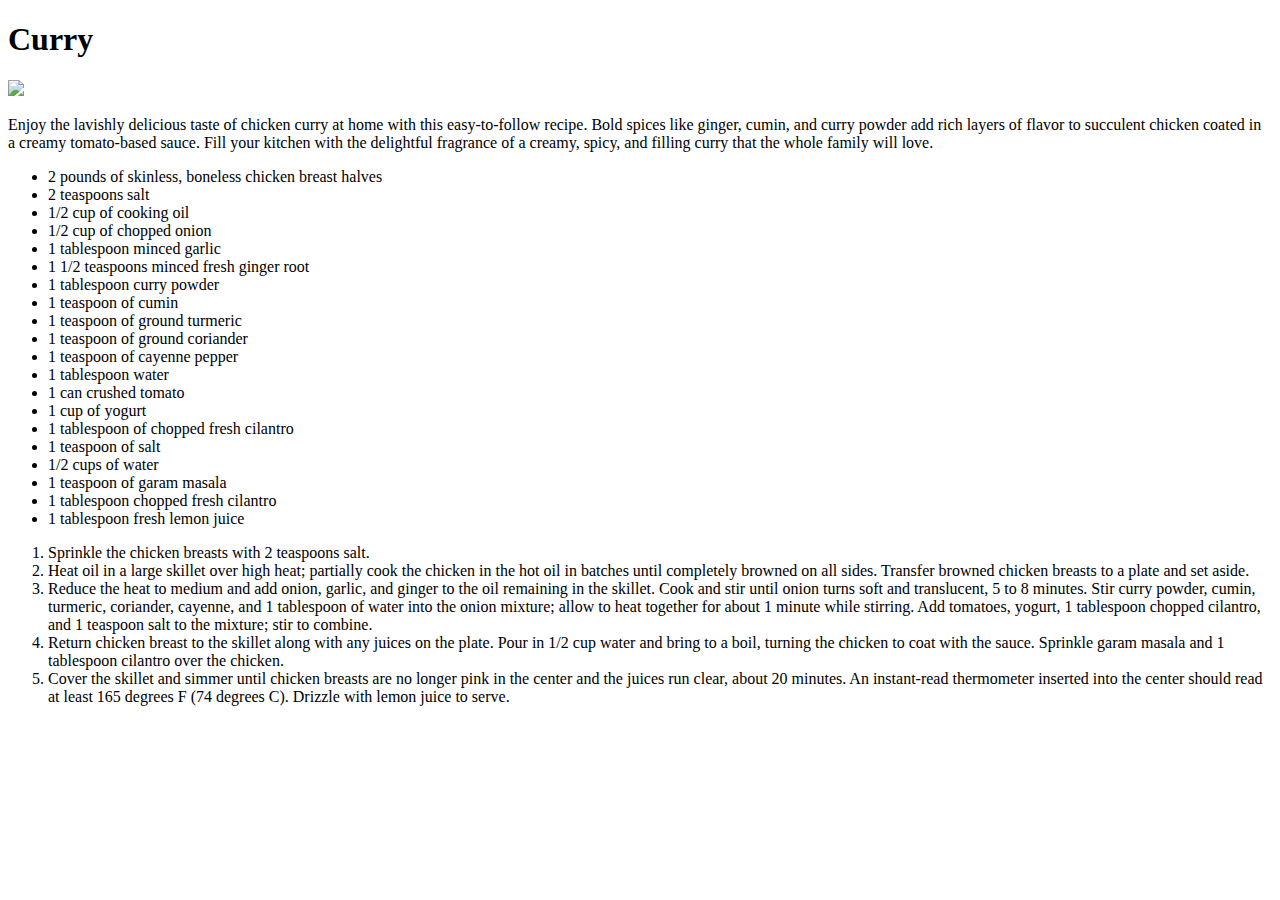
==== curry.html @ 5d67c791 "Edit README.md and create curry.html" ====
<!DOCTYPE html>
<html lang="en">
<head>
    <meta charset="UTF-8">
    <meta http-equiv="X-UA-Compatible" content="IE=edge">
    <meta name="viewport" content="width=device-width, initial-scale=1.0">
    <title>Document</title>
</head>
<body>
    <h1>Curry</h1>
    <img src="curry.webp">
    <p>Enjoy the lavishly delicious taste of chicken curry at home with this easy-to-follow recipe. Bold spices like ginger, cumin, and curry powder add rich layers of flavor to succulent chicken coated in a creamy tomato-based sauce. Fill your kitchen with the delightful fragrance of a creamy, spicy, and filling curry that the whole family will love.</p>
    <ul>
        <li>2 pounds of skinless, boneless chicken breast halves</li>
        <li>2 teaspoons salt</li>
        <li>1/2 cup of cooking oil</li>
        <li>1/2 cup of chopped onion</li>
        <li>1 tablespoon minced garlic</li>
        <li>1 1/2 teaspoons minced fresh ginger root</li>
        <li>1 tablespoon curry powder</li>
        <li>1 teaspoon of cumin</li>
        <li>1 teaspoon of ground turmeric</li>
        <li>1 teaspoon of ground coriander      </li>
        <li>1 teaspoon of cayenne pepper</li>
        <li>1 tablespoon water</li>
        <li>1 can crushed tomato</li>
        <li>1 cup of yogurt</li>
        <li>1 tablespoon of chopped fresh cilantro</li>
        <li>1 teaspoon of salt</li>
        <li>1/2 cups of water</li>
        <li>1 teaspoon of garam masala</li>
        <li>1 tablespoon chopped fresh cilantro</li>
        <li>1 tablespoon fresh lemon juice</li>
    </ul>
    <ol>
        <li>Sprinkle the chicken breasts with 2 teaspoons salt.        </li>
        <li>Heat oil in a large skillet over high heat; partially cook the chicken in the hot oil in batches until completely browned on all sides. Transfer browned chicken breasts to a plate and set aside.</li>
        <li>Reduce the heat to medium and add onion, garlic, and ginger to the oil remaining in the skillet. Cook and stir until onion turns soft and translucent, 5 to 8 minutes. Stir curry powder, cumin, turmeric, coriander, cayenne, and 1 tablespoon of water into the onion mixture; allow to heat together for about 1 minute while stirring. Add tomatoes, yogurt, 1 tablespoon chopped cilantro, and 1 teaspoon salt to the mixture; stir to combine.</li>
        <li>Return chicken breast to the skillet along with any juices on the plate. Pour in 1/2 cup water and bring to a boil, turning the chicken to coat with the sauce. Sprinkle garam masala and 1 tablespoon cilantro over the chicken.</li>
        <li>Cover the skillet and simmer until chicken breasts are no longer pink in the center and the juices run clear, about 20 minutes. An instant-read thermometer inserted into the center should read at least 165 degrees F (74 degrees C). Drizzle with lemon juice to serve.</li>

    </ol>
</body>
</html>
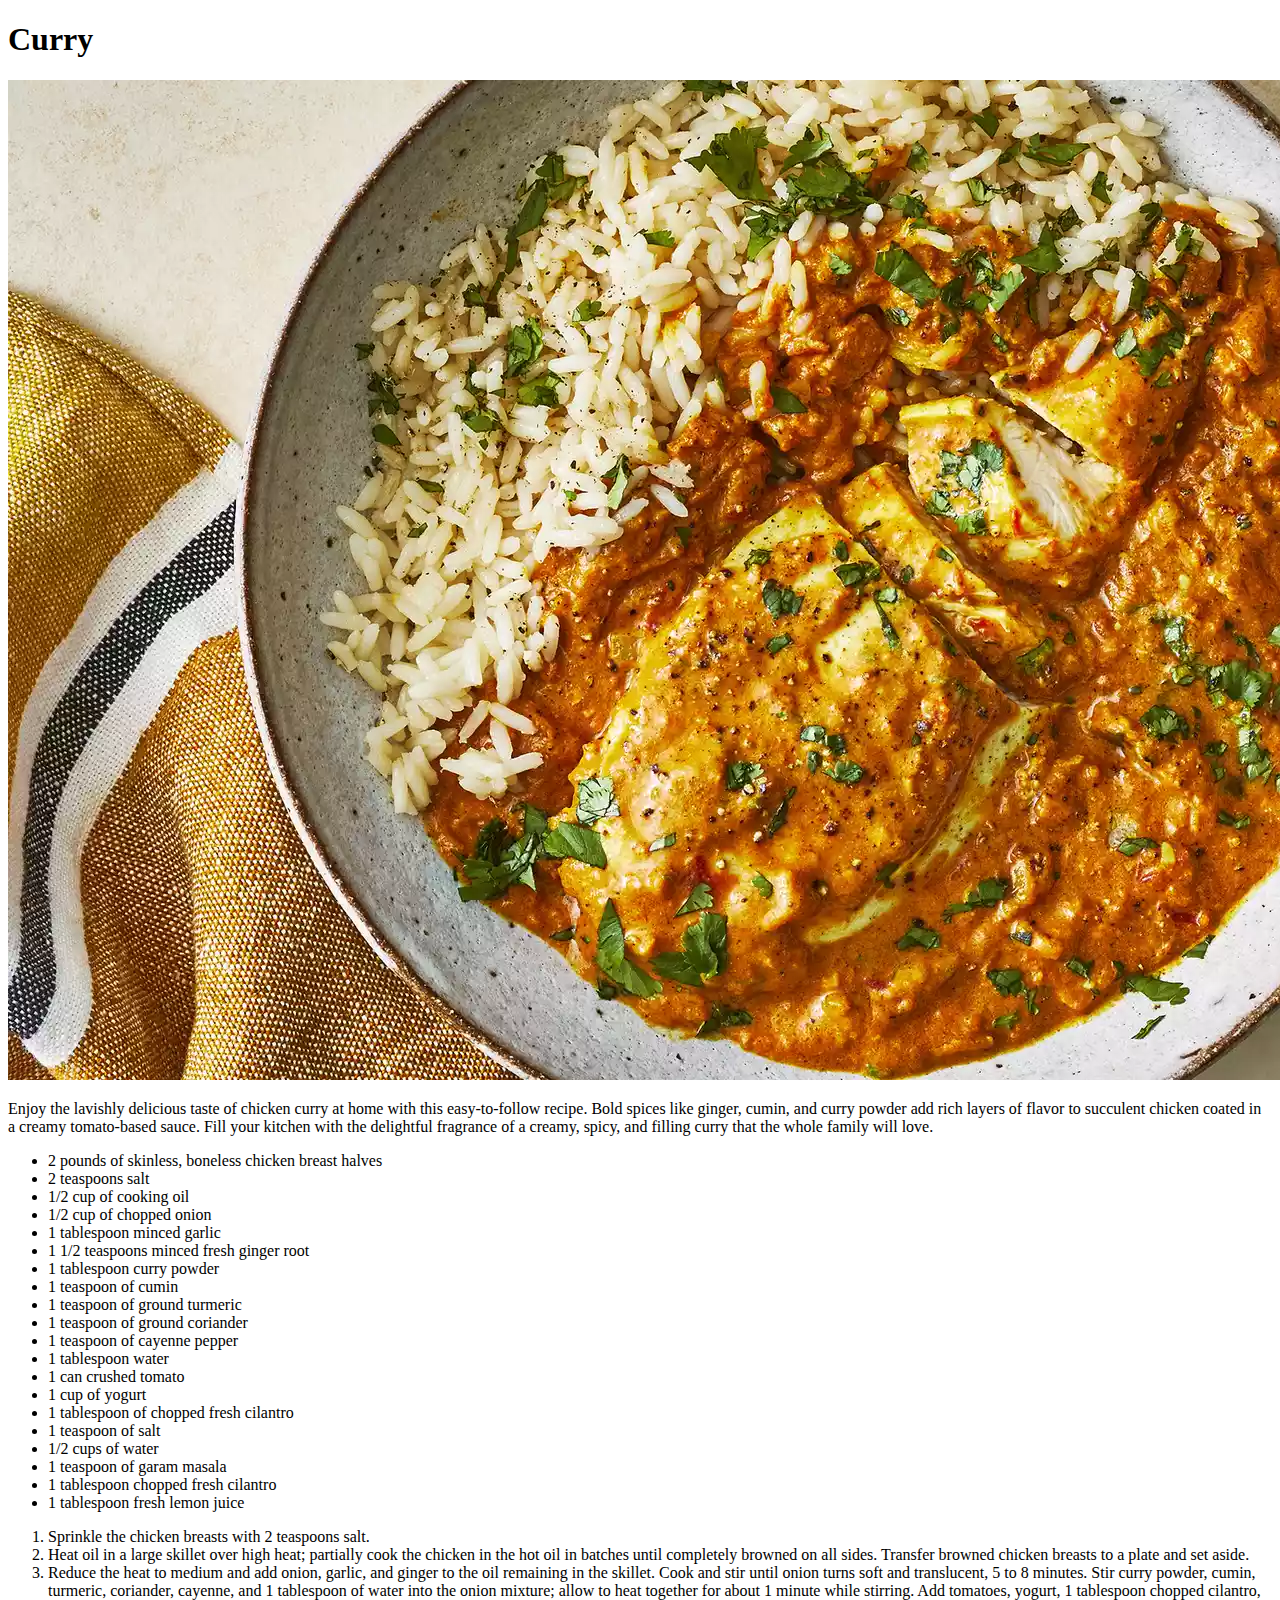
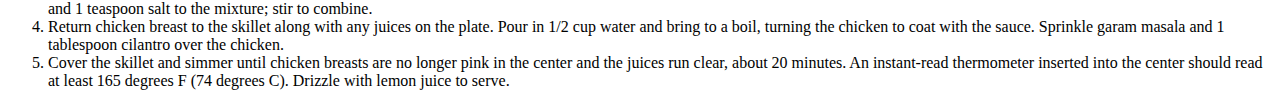
==== commit 66b498c3: "Update curry.html" ====
--- a/curry.html
+++ b/curry.html
@@ -8,7 +8,7 @@
 </head>
 <body>
     <h1>Curry</h1>
-    <img src="curry.webp">
+    <img src="curry">
     <p>Enjoy the lavishly delicious taste of chicken curry at home with this easy-to-follow recipe. Bold spices like ginger, cumin, and curry powder add rich layers of flavor to succulent chicken coated in a creamy tomato-based sauce. Fill your kitchen with the delightful fragrance of a creamy, spicy, and filling curry that the whole family will love.</p>
     <ul>
         <li>2 pounds of skinless, boneless chicken breast halves</li>
@@ -41,4 +41,4 @@
 
     </ol>
 </body>
-</html>+</html>
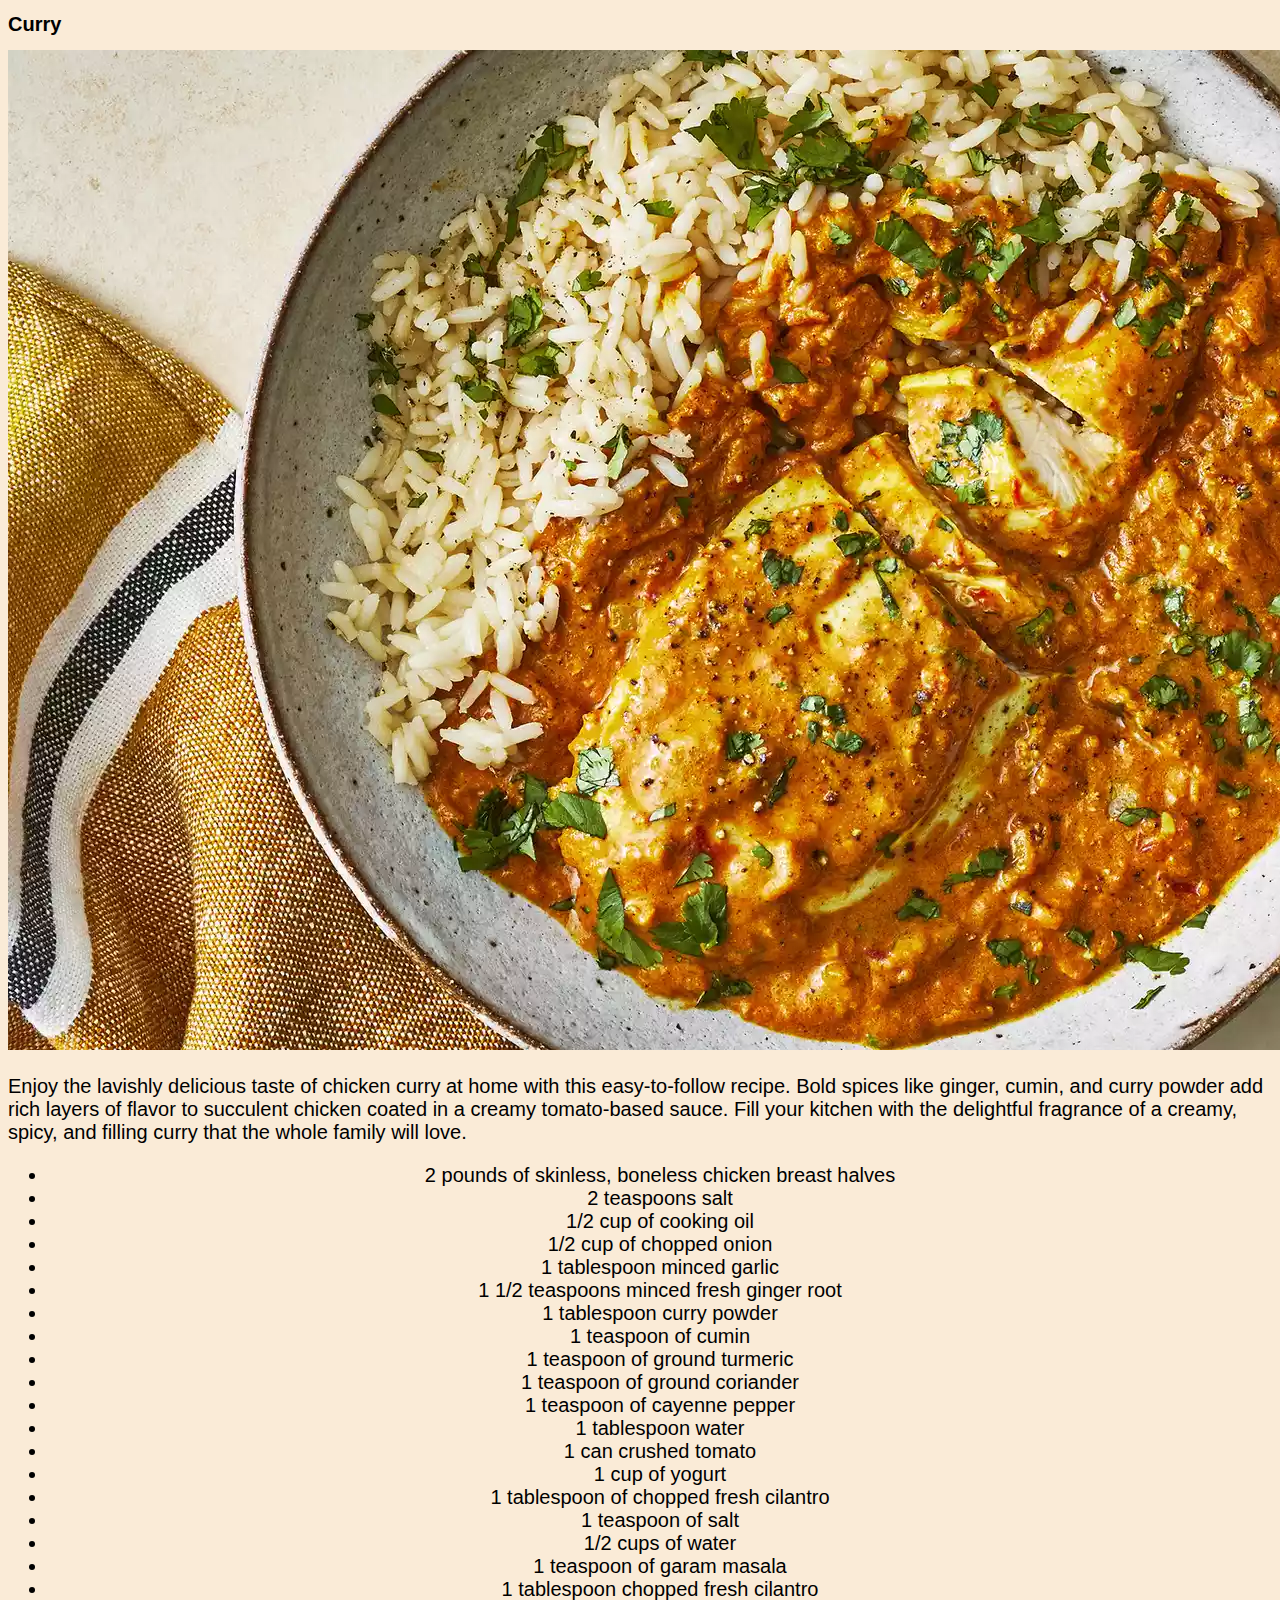
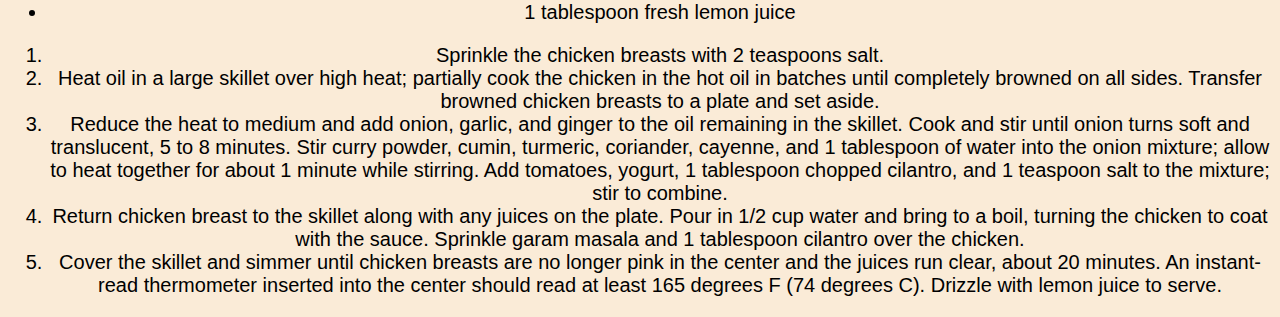
==== commit 354d1e44: "added styles.css" ====
--- a/curry.html
+++ b/curry.html
@@ -4,7 +4,9 @@
     <meta charset="UTF-8">
     <meta http-equiv="X-UA-Compatible" content="IE=edge">
     <meta name="viewport" content="width=device-width, initial-scale=1.0">
-    <title>Document</title>
+    <title>Curry</title>
+    <link rel="stylesheet" href="styles.css">
+
 </head>
 <body>
     <h1>Curry</h1>
--- a/styles.css
+++ b/styles.css
@@ -0,0 +1,17 @@
+*{
+    font-family: 'Segoe UI', Tahoma, Geneva, Verdana, sans-serif;
+    font-size: 20px;
+    box-sizing: border-box;
+    
+}
+body{
+    color:black;
+    background-color: antiquewhite;
+
+}
+
+ul, ol, li{
+    text-decoration: none;
+    text-align: center;
+    
+}